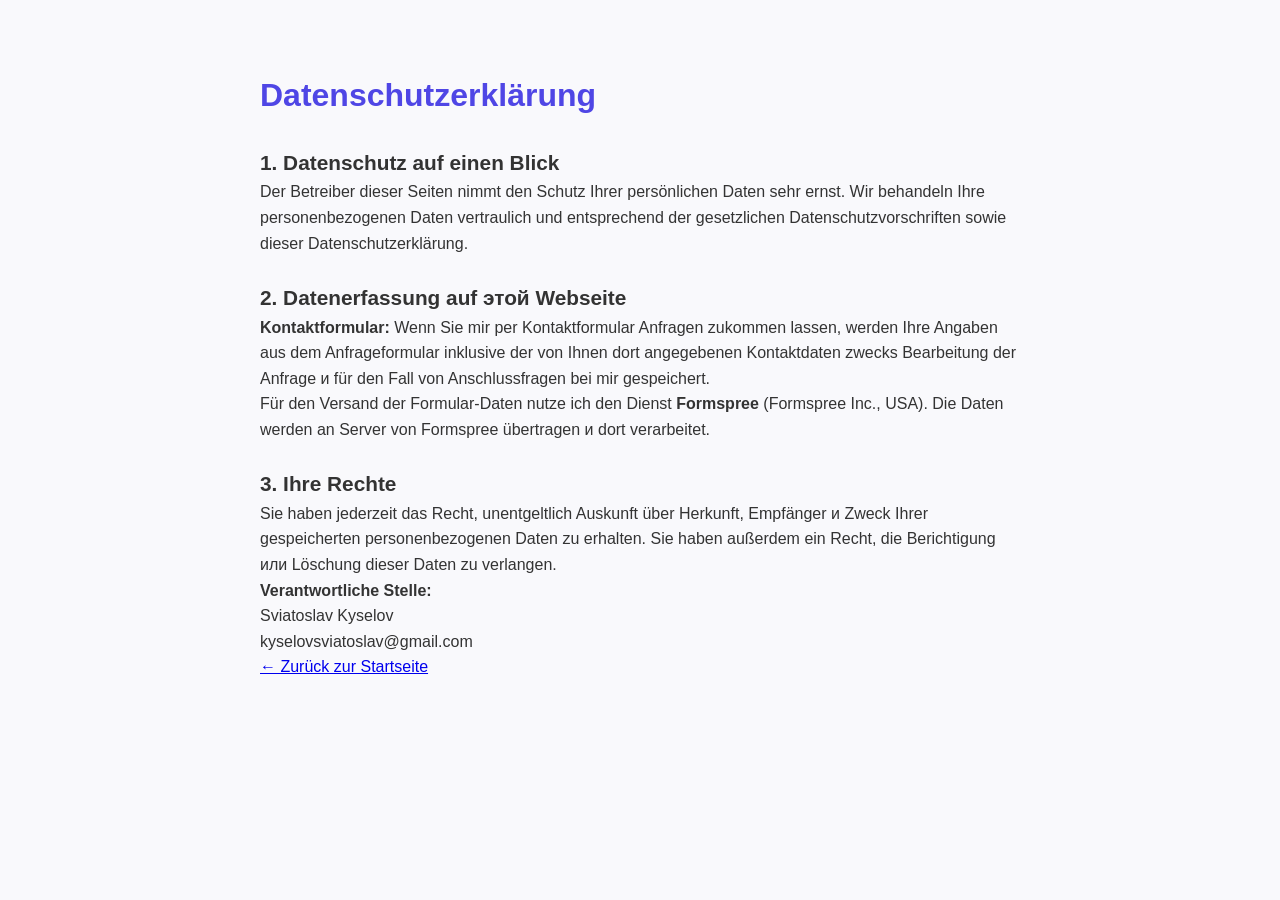
==== datenschutz.html @ 896ff246 "datenschutz und scroll" ====
<!DOCTYPE html>
<html lang="de">
<head>
    <meta charset="UTF-8">
    <title>Datenschutzerklärung - Sviatoslav Kyselov</title>
    <link rel="stylesheet" href="styles.css">
    <style>
        .legal-container { max-width: 800px; margin: 50px auto; padding: 20px; line-height: 1.6; }
        h1 { color: #4f46e5; margin-bottom: 20px; }
        h2 { margin-top: 25px; font-size: 1.3rem; }
    </style>
</head>
<body>
    <div class="legal-container">
        <h1>Datenschutzerklärung</h1>

        <h2>1. Datenschutz auf einen Blick</h2>
        <p>Der Betreiber dieser Seiten nimmt den Schutz Ihrer persönlichen Daten sehr ernst. Wir behandeln Ihre personenbezogenen Daten vertraulich und entsprechend der gesetzlichen Datenschutzvorschriften sowie dieser Datenschutzerklärung.</p>

        <h2>2. Datenerfassung auf этой Webseite</h2>
        <p><strong>Kontaktformular:</strong> Wenn Sie mir per Kontaktformular Anfragen zukommen lassen, werden Ihre Angaben aus dem Anfrageformular inklusive der von Ihnen dort angegebenen Kontaktdaten zwecks Bearbeitung der Anfrage и für den Fall von Anschlussfragen bei mir gespeichert.</p>
        <p>Für den Versand der Formular-Daten nutze ich den Dienst <strong>Formspree</strong> (Formspree Inc., USA). Die Daten werden an Server von Formspree übertragen и dort verarbeitet.</p>

        <h2>3. Ihre Rechte</h2>
        <p>Sie haben jederzeit das Recht, unentgeltlich Auskunft über Herkunft, Empfänger и Zweck Ihrer gespeicherten personenbezogenen Daten zu erhalten. Sie haben außerdem ein Recht, die Berichtigung или Löschung dieser Daten zu verlangen.</p>
        
        <p><strong>Verantwortliche Stelle:</strong><br>
        Sviatoslav Kyselov <br>
        kyselovsviatoslav@gmail.com </p>

        <p><a href="index.html">← Zurück zur Startseite</a></p>
    </div>
</body>
</html>
---- styles.css ----
/* =========================================
   1. БАЗОВЫЕ НАСТРОЙКИ
   ========================================= */
   /* --- Кастомный скроллбар --- */
/* Ширина всего скроллбара */
::-webkit-scrollbar {
    width: 10px;
}

/* Фон дорожки, по которой едет ползунок */
::-webkit-scrollbar-track {
    background: var(--bg-main);
}

/* Сам ползунок */
::-webkit-scrollbar-thumb {
    /* Создаем объем с помощью нескольких слоев градиента */
    background-image: 
        /* 1. Верхний яркий блик (как стекло) */
        linear-gradient(to bottom, rgba(255, 255, 255, 0.7) 0%, rgba(255, 255, 255, 0) 15px),
        /* 2. Боковой объем (свет слева, тень справа) */
        linear-gradient(to right, rgba(255, 255, 255, 0.3) 0%, rgba(255, 255, 255, 0) 20%, rgba(0, 0, 0, 0) 80%, rgba(0, 0, 0, 0.2) 100%),
        /* 3. Основной глубокий цвет (от синего к темно-синему) */
        linear-gradient(to bottom, #6366f1, #3730a3);
        
    border-radius: 20px; /* Округляем до состояния капсулы */
    border: 2px solid var(--bg-main); /* Прозрачная "рамка", чтобы ползунок не прилипал к краям */
    
    /* Внутреннее свечение для еще большего объема */
    box-shadow: inset 0 2px 4px rgba(255, 255, 255, 0.4); 
}

/* Ползунок при наведении */
::-webkit-scrollbar-thumb:hover {
    background-image: 
        linear-gradient(to bottom, rgba(255, 255, 255, 0.9) 0%, rgba(255, 255, 255, 0) 20px),
        linear-gradient(to right, rgba(255, 255, 255, 0.4) 0%, rgba(255, 255, 255, 0) 20%, rgba(0, 0, 0, 0) 80%, rgba(0, 0, 0, 0.3) 100%),
        linear-gradient(to bottom, #4f46e5, #312e81);
}

/* Для Firefox (у него более простая настройка) */
* {
    scrollbar-width: thin;
    scrollbar-color: #4f46e5 var(--bg-main);
}
/* --- Цветовые переменные для светлой и темной темы --- */
:root {
    --bg-main: #f9f9fc;
    --bg-secondary: #f3f4f6; /* Добавили фон для секции контактов */
    --text-main: #333333;
    --text-heading: #111827;
    --text-muted: #4b5563; /* Добавили приглушенный текст */
    --bg-header: rgba(255, 255, 255, 0.7);
    --bg-card: #ffffff;
    --bg-card-inner: #fdfdfd; /* Добавили фон для раскрытых проектов */
    --border-color: #eeeeee;
    --shadow-color: rgba(0, 0, 0, 0.05);
    --bg-footer: #111827;
    --input-bg: #ffffff; /* Добавили фон полей ввода */
    --tag-bg: #e0e7ff;
    --tag-text: #4338ca;
}

[data-theme="dark"] {
    --bg-main: #121212;
    --bg-secondary: #1a1a1a; 
    --text-main: #d1d5db; 
    --text-heading: #ffffff;
    --text-muted: #9ca3af; 
    --bg-header: rgba(18, 18, 18, 0.8);
    --bg-card: #1e1e1e;
    --bg-card-inner: #252525;
    --border-color: #374151;
    --shadow-color: rgba(0, 0, 0, 0.5);
    --bg-footer: #000000;
    --input-bg: #2a2a2a; 
    --tag-bg: rgba(79, 70, 229, 0.15); /* Полупрозрачный темно-синий фон */
    --tag-text: #818cf8; /* Приятный светло-синий цвет текста */
}
* {
    margin: 0;
    padding: 0;
    box-sizing: border-box;
}

body {
    font-family: 'Segoe UI', Tahoma, Geneva, Verdana, sans-serif;
    line-height: 1.6;
    color: var(--text-main);
    background-color: var(--bg-main);
    scroll-behavior: smooth; /* Плавная прокрутка страницы */
    transition: background-color 0.3s ease, color 0.3s ease;
}

/* =========================================
   2. НАВИГАЦИЯ (ШАПКА)
   ========================================= */
header {
    background-color: var(--bg-header); /* Полупрозрачный белый */
    backdrop-filter: blur(10px); /* Эффект матового стекла */
    -webkit-backdrop-filter: blur(10px);
    box-shadow: 0 2px 15px rgba(0, 0, 0, 0.05);
    position: sticky;
    top: 0;
    z-index: 100;
    border-bottom: 1px solid var(--border-color);
}

nav {
    display: grid;
    grid-template-columns: 1fr auto 1fr; /* Левая часть - 1 доля, Центр - по размеру контента, Правая часть - 1 доля */
    align-items: center;
    padding: 20px 50px;
    max-width: 1200px;
    margin: 0 auto;
}

.logo {
    justify-self: start; /* Строго прижимаем к левому краю */
    font-size: 1.5rem;
    font-weight: 700;
    text-decoration: none;
    color: var(--text-heading);
    white-space: nowrap;
}

.nav-links {
    justify-self: center; /* Строго по центру экрана */
    display: flex;
    gap: 30px;
    list-style: none;
}

.nav-links a {
    text-decoration: none;
    color: #555;
    font-weight: 500;
    transition: color 0.3s ease;
}

.nav-links a:hover {
    color: #4f46e5;
}
.nav-controls {
    justify-self: end; /* Строго прижимаем к правому краю */
    display: flex;
    align-items: center;
}   

/* =========================================
   3. ГЛАВНЫЙ ЭКРАН (HERO)
   ========================================= */
.hero {
    text-align: center;
    padding: 120px 20px;
    max-width: 800px;
    margin: 0 auto;
}

.hero h1 {
    font-size: 3.5rem;
    margin-bottom: 20px;
    color: var(--text-heading);
}

/* Делаем так, чтобы каждая часть заголовка была на своей строке */
.hero h1 span {
    display: block; 
}

/* Настройки для имени и фамилии */
.hero h1 span:last-child {
    color: #4f46e5; /* Синий акцент */
    white-space: nowrap; /* Запрещаем переносить фамилию на новую строку */
    margin-top: 10px; /* Небольшой отступ между "Hallo" и именем */
}

.hero p {
    font-size: 1.2rem;
    color: #6b7280;
    margin-bottom: 40px;
}

/* Кнопки */
.hero-buttons {
    display: flex;
    justify-content: center;
    gap: 20px;
    flex-wrap: wrap;
}

.btn {
    display: inline-block;
    padding: 14px 28px;
    background-color: #4f46e5;
    color: #ffffff;
    text-decoration: none;
    border-radius: 8px;
    font-weight: bold;
    transition: all 0.3s ease;
    border: 2px solid #4f46e5;
}

.btn:hover {
    background-color: #4338ca;
    border-color: #4338ca;
    transform: translateY(-2px);
    box-shadow: 0 4px 12px rgba(79, 70, 229, 0.3);
}

.btn-outline {
    background-color: transparent;
    color: #4f46e5;
}

.btn-outline:hover {
    background-color: rgba(79, 70, 229, 0.1);
    color: #4338ca;
}
[data-theme="dark"] .btn:hover {
    box-shadow: 0 0 20px rgba(79, 70, 229, 0.4); /* Мягкое неоновое свечение */
}

/* =========================================
   4. ЗАГОЛОВКИ СЕКЦИЙ
   ========================================= */
.skills-section, .education-section, .projects-section {
    padding: 80px 20px;
    max-width: 1200px;
    margin: 0 auto;
}

section h2 {
    text-align: center;
    font-size: 2.5rem;
    margin-bottom: 50px;
    color: var(--text-heading);
}
/* Вспомогательный класс для подзаголовков */
.subtitle {
    font-size: 1rem;
    color: #6b7280;
    font-weight: 400;
}

/* =========================================
   5. НАВЫКИ (3D FLIP КАРТОЧКИ)
   ========================================= */
.skills-grid {
    display: grid;
    grid-template-columns: repeat(auto-fit, minmax(280px, 1fr));
    gap: 25px;
    padding: 10px;
}

/* Контейнер карточки дает 3D перспективу */
.skill-card {
    background-color: transparent;
    perspective: 1000px;
    height: 260px; /* Фиксированная высота, чтобы карточка не прыгала при перевороте */
    cursor: pointer;
}

/* Внутренний вращающийся блок */
.skill-card-inner {
    position: relative;
    width: 100%;
    height: 100%;
    text-align: center;
    transition: transform 0.6s cubic-bezier(0.4, 0.2, 0.2, 1);
    transform-style: preserve-3d;
}

/* Класс, который добавляет JS при клике */
.skill-card.flipped .skill-card-inner {
    transform: rotateY(180deg);
}

.skill-card-front, .skill-card-back {
    position: absolute;
    width: 100%;
    height: 100%;
    backface-visibility: hidden; /* Прячет "спину" при перевороте */
    border-radius: 15px;
    padding: 30px 20px;
    display: flex;
    flex-direction: column;
    justify-content: center;
    align-items: center;
    box-shadow: 0 10px 30px rgba(0,0,0,0.05);
}

/* Лицевая сторона */
.skill-card-front {
    background-color: var(--bg-card);
    border-color: var(--border-color);
    color: var(--text-heading);
}

.skill-card-front .icon {
    font-size: 3rem;
    margin-bottom: 15px;
}

/* Обратная сторона */
.skill-card-back {
    background-color: #4f46e5; /* Синий цвет */
    color: #ffffff;
    transform: rotateY(180deg);
    border: 1px solid #4f46e5;
}

.skill-card-back h3 {
    margin-bottom: 15px;
    color: #ffffff;
    font-size: 1.3rem;
}

.skill-card-back p {
    color: #e0e7ff;
    font-size: 0.95rem;
    line-height: 1.5;
}

/* Эффект при наведении (легкий подъем) */
.skill-card:hover .skill-card-inner {
    box-shadow: 0 20px 40px rgba(79, 70, 229, 0.15);
}


/* =========================================
   6. ШКАЛА ОБУЧЕНИЯ (ACCORDION / EXPAND)
   ========================================= */
.timeline {
    position: relative;
    border-left: 4px solid #e5e7eb;
    margin: 40px auto;
    padding-left: 40px;
    margin-left: 20px;
    transition: all 0.4s ease;
}

.timeline-item {
    position: relative;
    margin-bottom: 30px;
    background-color: var(--bg-card);
    padding: 20px 25px;
    border-radius: 12px;
    border-color: var(--border-color);
    border-color: var(--border-color);
    transition: all 0.5s cubic-bezier(0.4, 0, 0.2, 1); /* Плавное раздвигание */
}

/* Интерактивная точка */
.timeline-item .dot {
    position: absolute;
    left: -52px;
    top: 25px;
    width: 20px;
    height: 20px;
    background-color: #4f46e5;
    border: 4px solid #f9f9fc;
    border-radius: 50%;
    box-shadow: 0 0 0 2px #4f46e5;
    cursor: pointer;
    transition: all 0.3s ease;
}

.timeline-item .dot:hover {
    transform: scale(1.5);
    background-color: #4338ca;
}

/* Скрытый текст с деталями */
.timeline-details {
    max-height: 0;
    overflow: hidden;
    opacity: 0;
    transition: max-height 0.5s ease, opacity 0.5s ease, margin-top 0.5s ease;
    color: #4b5563;
    line-height: 1.6;
}

/* --- СОСТОЯНИЕ: КОГДА ЭЛЕМЕНТ ОТКРЫТ (EXPANDED) --- */
.timeline-item.expanded {
    margin-top: 50px; /* Раздвигает соседей вверх */
    margin-bottom: 50px; /* Раздвигает соседей вниз */
    border-color: #4f46e5;
    box-shadow: 0 15px 35px rgba(79, 70, 229, 0.15);
    transform: scale(1.02); /* Слегка увеличивается */
}

.timeline-item.expanded .dot {
    background-color: #10b981; /* Точка становится зеленой при открытии */
    box-shadow: 0 0 0 4px rgba(16, 185, 129, 0.2);
    transform: scale(1.3);
}

.timeline-item.expanded .timeline-details {
    max-height: 300px; /* Раскрываем текст */
    opacity: 1;
    margin-top: 15px;
    padding-top: 15px;
    border-top: 1px dashed #e5e7eb; /* Разделительная линия */
}

/* Затемняем остальные элементы, если один открыт */
.timeline.has-expanded .timeline-item:not(.expanded) {
    opacity: 0.4;
    transform: scale(0.98);
}

/* =========================================
   7. ПРОЕКТЫ
   ========================================= */
.project-grid {
    display: grid;
    grid-template-columns: repeat(auto-fit, minmax(300px, 1fr));
    gap: 30px;
}

.project-card-simple {
    background-color: var(--bg-card);
    border-radius: 12px;
    box-shadow: 0 4px 15px var(--shadow-color);
    border-color: var(--border-color);
    transition: all 0.3s ease;
    overflow: hidden; /* Обрезает картинку по скругленным углам карточки */
    display: flex;
    flex-direction: column;
}

.project-card-simple:hover {
    transform: translateY(-10px);
    box-shadow: 0 12px 20px rgba(0,0,0,0.1);
    border-color: #4f46e5;
}

/* Стили для изображений проектов */
.project-image {
    width: 100%;
    height: 220px;
    object-fit: cover;
    transition: transform 0.5s cubic-bezier(0.4, 0, 0.2, 1); /* Плавное движение */
    border-bottom: 1px solid var(--border-color);
}

/* Обертка для текста внутри карточки */
.project-content {
    padding: 25px;
    display: flex;
    flex-direction: column;
    flex-grow: 1;
}

.project-content h3 {
    margin-bottom: 10px;
    color: var(--text-heading);
    font-size: 1.4rem;
}

/* Стили для тегов технологий */
.project-tags {
    display: flex;
    gap: 8px;
    margin-bottom: 15px;
    flex-wrap: wrap;
}

.tag {
    background-color: var(--tag-bg); /* ИСПРАВЛЕНО */
    color: var(--tag-text);          /* ИСПРАВЛЕНО */
    padding: 4px 12px;
    border-radius: 20px;
    font-size: 0.8rem;
    font-weight: 600;
    transition: background-color 0.3s ease, color 0.3s ease; /* Добавлена плавность */
}

.project-content p {
    color: #6b7280;
    margin-bottom: 20px;
    flex-grow: 1; /* Прижимает кнопку "Details" к низу, если текст разной длины */
}

.project-content a {
    color: #4f46e5;
    text-decoration: none;
    font-weight: 600;
    transition: color 0.3s ease;
}

.project-content a:hover {
    color: #3730a3;
}


/* =========================================
   8. ПОДВАЛ (ФУТЕР)
   ========================================= */
footer {
    background-color: var(--bg-footer);
    color: #f9fafb;
    text-align: center;
    padding: 60px 20px;
    margin-top: 50px;
}

footer h2 {
    margin-bottom: 20px;
    font-size: 2rem;
}

footer p {
    margin-top: 10px;
    color: #9ca3af;
    font-size: 1.1rem;
}

footer a {
    color: #4f46e5;
    text-decoration: none;
    font-weight: bold;
    transition: color 0.3s ease;
}

footer a:hover {
    color: #818cf8;
}

/* =========================================
   9. АДАПТИВНОСТЬ (ДЛЯ ТЕЛЕФОНОВ)
   ========================================= */
@media (max-width: 768px) {
    nav {
        display: flex;
        flex-direction: column;
        gap: 15px;
        padding: 15px;
    }
    
    .nav-links {
        flex-wrap: wrap;
        justify-content: center;
    }
    
    .hero h1 {
        font-size: 2.5rem;
    }
    
    /* Исправляем отступы шкалы на маленьких экранах */
    .timeline {
        margin-left: 10px;
        padding-left: 20px;
    }
    
    .timeline-item .dot {
        left: -32px;
    }
}
/* =========================================
   10. ВСТРОЕННОЕ РЕЗЮМЕ И СЕРТИФИКАТЫ
   ========================================= */
.cv-section {
    padding: 80px 20px;
    max-width: 1000px;
    margin: 0 auto;
}

.cv-container {
    background-color: var(--bg-card);
    padding: 50px;
    border-radius: 12px;
    box-shadow: 0 4px 15px var(--shadow-color);
    margin-bottom: 50px;
    border-top: 5px solid #4f46e5;
}

.cv-container h3 { font-size: 2rem; margin-bottom: 10px; }
.cv-container h4 { margin: 20px 0 10px 0; color: #4f46e5; }
.cv-container p, .cv-container ul { margin-bottom: 15px; color: #4b5563; }
.cv-container ul { padding-left: 20px; }
.cv-container hr { border: 0; height: 1px; background: #e5e7eb; margin: 20px 0; }

.cert-grid {
    display: flex;
    gap: 20px;
    flex-wrap: wrap;
    justify-content: center;
}

.cert-card {
    background: #e5e7eb;
    width: 300px;
    height: 200px;
    border-radius: 8px;
    display: flex;
    align-items: center;
    justify-content: center;
    color: #6b7280;
    border: 2px dashed #9ca3af;
}

/* =========================================
   11. ИНТЕРАКТИВНОСТЬ (КУРСОР)
   ========================================= */
.interactive { cursor: pointer; }
.interactive-dot .dot { cursor: pointer; }

/* =========================================
   12. МОДАЛЬНОЕ ОКНО (POPUP)
   ========================================= */
.modal {
    display: none; /* Скрыто по умолчанию */
    position: fixed;
    z-index: 1000;
    left: 0;
    top: 0;
    width: 100%;
    height: 100%;
    background-color: rgba(0,0,0,0.6); /* Темный фон */
    backdrop-filter: blur(4px); /* Размытие фона за окном */
    align-items: center;
    justify-content: center;
    opacity: 0;
    transition: opacity 0.3s ease;
}

.modal.show {
    display: flex;
    opacity: 1;
}

.modal-content {
    background-color: #fff;
    padding: 40px;
    border-radius: 15px;
    max-width: 600px;
    width: 90%;
    position: relative;
    transform: translateY(-50px);
    transition: transform 0.3s ease;
    box-shadow: 0 25px 50px rgba(0,0,0,0.25);
}

.modal.show .modal-content {
    transform: translateY(0); /* Плавное выплывание */
}

.close-btn {
    position: absolute;
    top: 15px;
    right: 20px;
    font-size: 28px;
    font-weight: bold;
    color: #9ca3af;
    cursor: pointer;
    transition: color 0.2s ease;
}

.close-btn:hover { color: #111827; }

#modal-title {
    color: #4f46e5;
    margin-bottom: 15px;
    font-size: 1.8rem;
}

#modal-text {
    color: #4b5563;
    line-height: 1.7;
    font-size: 1.1rem;
}
/* Сетка для карточек в один ряд */
.projects-grid {
    display: flex;
    gap: 30px;
    justify-content: center;
    flex-wrap: wrap;
    align-items: flex-start; /* Важно: каждая карточка своей высоты */
}

/* Сама карточка */
.interactive-card {
    flex: 1;
    min-width: 320px;
    max-width: 450px;
    cursor: pointer;
    background: var(--bg-card); /* ИСПРАВЛЕНО: было #fff */
    border-radius: 12px;
    transition: transform 0.3s ease, box-shadow 0.3s ease;
    overflow: hidden;
    display: flex;
    flex-direction: column;
}

.interactive-card:hover .project-image {
    transform: scale(1.08); /* Картинка увеличивается на 8% */
}

/* Текст-подсказка */
.click-hint {
    font-size: 0.85rem;
    color: #4f46e5;
    margin-top: 15px;
    font-weight: 600;
    text-transform: uppercase;
}

/* Скрытый блок с анимацией */
.project-details-expand {
    max-height: 0;
    overflow: hidden;
    transition: max-height 0.5s cubic-bezier(0.4, 0, 0.2, 1);
    background: var(--bg-card-inner); /* ИСПРАВЛЕНО: было #f9fafb */
}

.project-details-expand.open {
    max-height: 600px; /* Достаточно места для текста */
}

.expand-inner {
    padding: 0 25px 25px 25px;
    font-size: 0.95rem;
}

.expand-inner hr {
    border: none;
    border-top: 1px solid #eee;
    margin-bottom: 15px;
}

.expand-inner h4 {
    color: var(--text-heading); /* ИСПРАВЛЕНО: было #2d3748 */
    margin-bottom: 10px;
}

.expand-inner ul {
    list-style: none;
    padding: 0;
}

.expand-inner li {
    margin-bottom: 8px;
    position: relative;
    padding-left: 15px;
}

.expand-inner li::before {
    content: "•";
    color: #4f46e5;
    position: absolute;
    left: 0;
}

/* Кнопка-ссылка */
.project-link-btn {
    display: inline-block;
    margin-top: 15px;
    padding: 10px 18px;
    background: #4f46e5;
    color: #fff;
    text-decoration: none;
    border-radius: 6px;
    font-weight: 500;
    transition: background 0.3s;
}

.project-link-btn:hover {
    background: #3730a3;
}
.projects-grid {
    display: flex;
    gap: 30px;
    justify-content: center;
    flex-wrap: wrap; /* Для мобильных устройств */
}

.interactive-card {
    flex: 1;
    min-width: 320px;
    max-width: 450px;
    cursor: pointer;
    background: var(--bg-card); /* ИСПРАВЛЕНО */
    border-radius: 12px;
    transition: transform 0.3s ease, box-shadow 0.3s ease;
    overflow: hidden;
    display: flex;
    flex-direction: column;
}

.interactive-card:hover {
    transform: translateY(-5px);
    box-shadow: 0 10px 25px rgba(0,0,0,0.1);
}

.click-hint {
    color: #4f46e5;
    font-size: 0.85rem;
    font-weight: bold;
    margin-top: 10px;
    text-transform: uppercase;
}

.project-details-expand {
    max-height: 0;
    overflow: hidden;
    transition: max-height 0.5s cubic-bezier(0.4, 0, 0.2, 1);
    background: var(--bg-card-inner); /* ИСПРАВЛЕНО */
}

.project-details-expand.open {
    max-height: 800px; /* Достаточно места для текста */
}

.expand-inner {
    padding: 0 25px 25px 25px;
}

.project-link-btn {
    display: inline-block;
    margin-top: 15px;
    padding: 10px 20px;
    background: #4f46e5;
    color: white !important;
    text-decoration: none;
    border-radius: 8px;
    font-weight: 600;
}
/* --- Секция Контактов --- */
.contact-section {
    padding: 100px 20px;
    background-color: var(--bg-secondary); /* ИСПРАВЛЕНО: было #f3f4f6 */
    transition: background-color 0.3s ease;
}   

.contact-container {
    max-width: 1000px;
    margin: 0 auto;
    display: grid;
    grid-template-columns: 1fr 1fr;
    gap: 60px;
    background-color: var(--bg-card);
    padding: 50px;
    border-radius: 20px;
    box-shadow: 0 4px 15px var(--shadow-color);
    
}

.contact-info h2 {
    text-align: left;
    margin-bottom: 25px;
    color: #4f46e5;
}

.contact-info p {
    font-size: 1.1rem;
    color: var(--text-muted); /* ИСПРАВЛЕНО: было #4b5563 */
    margin-bottom: 30px;
}

.contact-details {
    list-style: none;
    padding: 0;
}

.contact-details li {
    margin-bottom: 15px;
    font-size: 1rem;
}

.contact-details a {
    color: #4f46e5;
    text-decoration: none;
    font-weight: 600;
}

/* --- Стили формы --- */
.contact-form {
    display: flex;
    flex-direction: column;
    gap: 20px;
}

.form-group {
    display: flex;
    flex-direction: column;
    gap: 8px;
}

.form-group label {
    font-weight: 600;
    font-size: 0.9rem;
    color: var(--text-heading); /* ИСПРАВЛЕНО: было #1f2937 */
}

.form-group input, 
.form-group textarea {
    padding: 14px;
    border: 1px solid var(--border-color); /* ИСПРАВЛЕНО: было #d1d5db */
    background-color: var(--input-bg); /* ДОБАВЛЕНО */
    color: var(--text-main); /* ДОБАВЛЕНО */
    border-radius: 10px;
    font-size: 1rem;
    font-family: inherit;
    transition: all 0.3s ease;
}

.form-group input:focus, 
.form-group textarea:focus {
    outline: none;
    border-color: #4f46e5;
    box-shadow: 0 0 0 3px rgba(79, 70, 229, 0.1);
}

/* --- Маленький футер --- */
.mini-footer {
    text-align: center;
    padding: 30px;
    background: #111827;
    color: #9ca3af;
    font-size: 0.9rem;
}

/* Адаптация для мобильных */
@media (max-width: 768px) {
    .contact-container {
        grid-template-columns: 1fr;
        padding: 30px;
    }
    .contact-info h2 {
        text-align: center;
    }
}

/* --- Кнопка "Наверх" с Мягкой Базой --- */
.back-to-top {
    position: fixed;
    bottom: 30px;
    right: 30px;
    width: 60px; /* Немного крупнее для объема */
    height: 60px;
    
    /* Базовый цвет кнопки - матовый, мягкий */
    background-color: #4f46e5;
    border: none;
    border-radius: 50%; /* Круглая форма для "пузырька" */
    
    cursor: pointer;
    display: flex;
    align-items: center;
    justify-content: center;
    z-index: 1000;

    /* Очень мягкая, глубокая тень под всей кнопкой */
    box-shadow: 
        0 10px 25px -5px rgba(79, 70, 229, 0.4),
        0 8px 10px -6px rgba(0, 0, 0, 0.1);
    
    /* Состояние скрыто */
    opacity: 0;
    visibility: hidden;
    transform: translateY(20px) scale(0.8);
    
    /* Плавная, "резиновая" анимация */
    transition: all 0.5s cubic-bezier(0.68, -0.55, 0.27, 1.55);
    
    /* Чтобы блики не вылезали за пределы */
    overflow: hidden; 
}

/* --- Тот самый 3D "Пузырек-Стрелка" с Бликами --- */
.back-to-top::after {
    content: "";
    width: 32px; /* Размер пузырька */
    height: 32px;
    
    /* Иконка стрелки (SVG) + Сложные градиенты для бликов */
    background-image: 
        /* 1. Верхний яркий блик (свет) */
        radial-gradient(circle at 30% 20%, rgba(255, 255, 255, 0.9) 0%, rgba(255, 255, 255, 0) 25%),
        /* 2. Нижний мягкий блик (отсвет) */
        radial-gradient(circle at 70% 80%, rgba(255, 255, 255, 0.4) 0%, rgba(255, 255, 255, 0) 30%),
        /* 3. Основной глянцевый градиент самого пузырька */
        linear-gradient(135deg, rgba(255, 255, 255, 0.2) 0%, rgba(255, 255, 255, 0.05) 100%),
        /* 4. Сама иконка стрелки (белая, встроенный SVG) */
        url("data:image/svg+xml,%3Csvg xmlns='http://www.w3.org/2000/svg' viewBox='0 0 24 24' fill='none' stroke='white' stroke-width='3' stroke-linecap='round' stroke-linejoin='round'%3E%3Cpath d='M12 19V5M5 12l7-7 7 7'/%3E%3C/svg%3E");
    
    background-size: cover, cover, cover, 70%; /* Размеры для каждого слоя */
    background-position: center, center, center, center center;
    background-repeat: no-repeat;
    
    border-radius: 50%; /* Сам пузырек внутри тоже круглый */
    
    /* Внутренняя тень самого пузырька для объема */
    box-shadow: 
        inset 0 2px 3px rgba(255, 255, 255, 0.3),
        inset 0 -2px 5px rgba(0, 0, 0, 0.2),
        0 4px 8px rgba(0, 0, 0, 0.3);

    transition: all 0.3s ease;
}

/* --- Появление кнопки --- */
.back-to-top.show {
    opacity: 1;
    visibility: visible;
    transform: translateY(0) scale(1);
}

/* --- Эффекты при наведении --- */
.back-to-top:hover {
    background-color: #4338ca; /* Чуть темнее фон кнопки */
    transform: translateY(-5px); /* Кнопка всплывает */
    box-shadow: 
        0 15px 30px -5px rgba(79, 70, 229, 0.6),
        0 10px 15px -6px rgba(0, 0, 0, 0.15);
}

/* Пузырек внутри при наведении "играет" на свету */
.back-to-top:hover::after {
    transform: scale(1.1) rotate(-5deg);
    box-shadow: 
        inset 0 3px 5px rgba(255, 255, 255, 0.5),
        inset 0 -3px 7px rgba(0, 0, 0, 0.2),
        0 6px 12px rgba(0, 0, 0, 0.4);
}

/* --- Эффект нажатия --- */
.back-to-top:active {
    transform: translateY(-2px) scale(0.95);
    transition: all 0.1s ease;
}

.back-to-top:active::after {
    transform: scale(0.9);
    box-shadow: inset 0 1px 2px rgba(0, 0, 0, 0.3);
}
/* Базовый класс для скрытых элементов */
.reveal {
    opacity: 0;
    transform: translateY(30px);
    transition: all 0.8s ease-out;
}

/* Класс, который добавит JS при прокрутке */
.reveal.active {
    opacity: 1;
    transform: translateY(0);
}
    /* --- Плавное появление (Scroll Reveal) --- */
/* Начальное состояние: невидимы и опущены на 50px вниз */
.skills-section, 
.education-section, 
.projects-section,
.cv-section,
.contact-section {
    opacity: 0;
    transform: translateY(50px);
    transition: all 0.8s cubic-bezier(0.4, 0, 0.2, 1);
}

/* Состояние, когда скрипт замечает секцию на экране */
.skills-section.active, 
.education-section.active, 
.projects-section.active,
.cv-section.active,
.contact-section.active {
    opacity: 1;
    transform: translateY(0);
}
/* --- Переключатель языков (Language Toggle) --- */
.lang-switch {
    display: flex;
    align-items: center;
    gap: 8px;
    margin-left: 20px;
}

.lang-label {
    font-weight: 700;
    font-size: 0.9rem;
    color: #9ca3af; /* Серый цвет для неактивного языка */
    transition: color 0.3s ease;
}

.lang-label.active {
    color: #4f46e5; /* Синий для активного языка */
}

/* Стилизация самой "таблетки" */
.switch {
    position: relative;
    display: inline-block;
    width: 46px;
    height: 24px;
}

.switch input {
    opacity: 0;
    width: 0;
    height: 0;
}

.slider {
    position: absolute;
    cursor: pointer;
    top: 0; left: 0; right: 0; bottom: 0;
    background-color: #e5e7eb;
    transition: 0.4s cubic-bezier(0.4, 0, 0.2, 1);
    border-radius: 34px;
    box-shadow: inset 0 2px 4px rgba(0,0,0,0.05);
}

.slider:before {
    position: absolute;
    content: "";
    height: 18px;
    width: 18px;
    left: 3px;
    bottom: 3px;
    background-color: white;
    transition: 0.4s cubic-bezier(0.4, 0, 0.2, 1);
    border-radius: 50%;
    box-shadow: 0 2px 5px rgba(0,0,0,0.2);
}

/* Состояние, когда выбран английский (рычажок вправо) */
input:checked + .slider {
    background-color: #4f46e5;
}
input:checked + .slider:before {
    transform: translateX(22px);
}
.footer-links {
    margin-top: 10px;
}
.footer-links a {
    color: #9ca3af;
    text-decoration: none;
    font-size: 0.8rem;
    margin: 0 5px;
}
.footer-links a:hover {
    color: #4f46e5;
}
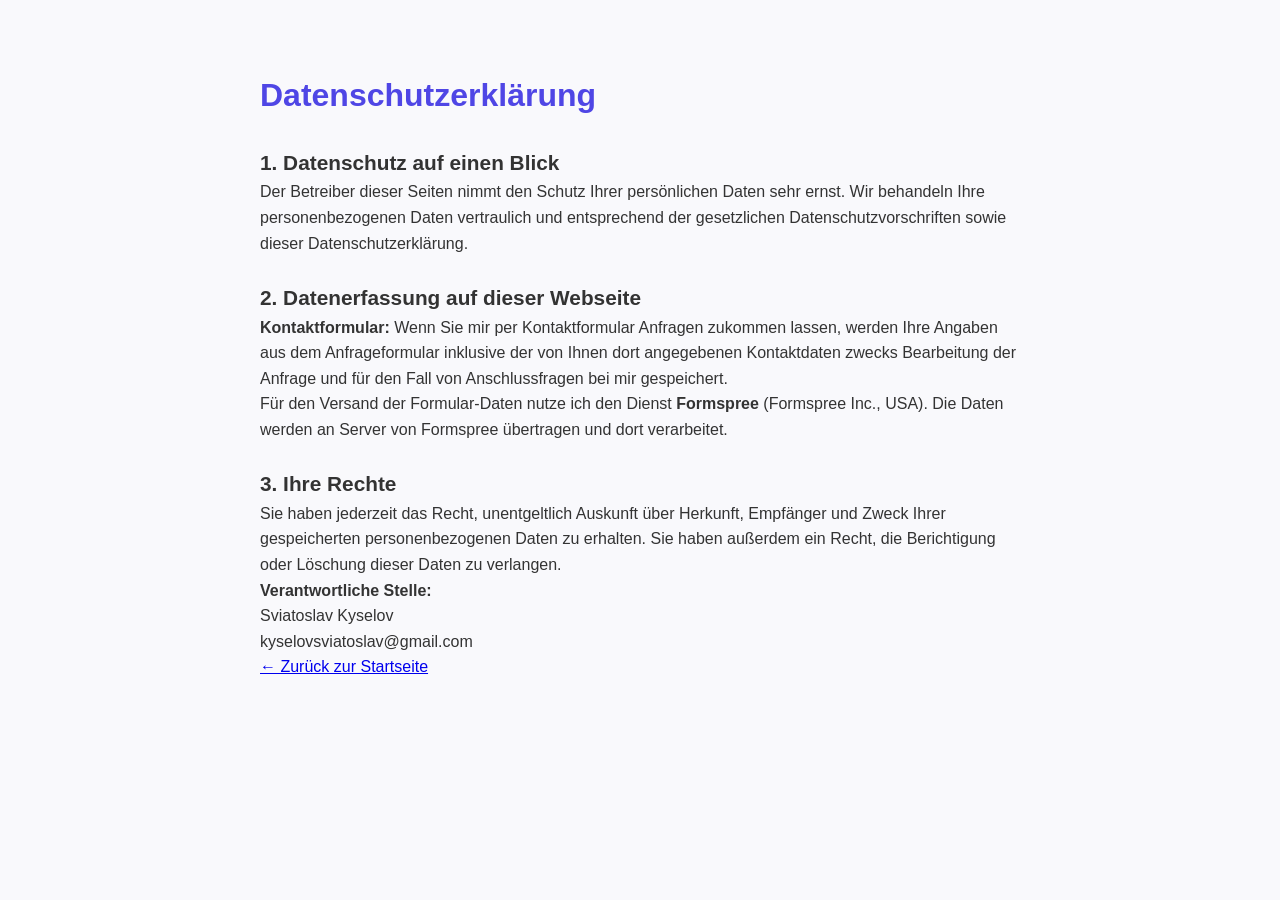
==== commit 3361ed9a: "Zertifikate" ====
--- a/datenschutz.html
+++ b/datenschutz.html
@@ -17,12 +17,12 @@
         <h2>1. Datenschutz auf einen Blick</h2>
         <p>Der Betreiber dieser Seiten nimmt den Schutz Ihrer persönlichen Daten sehr ernst. Wir behandeln Ihre personenbezogenen Daten vertraulich und entsprechend der gesetzlichen Datenschutzvorschriften sowie dieser Datenschutzerklärung.</p>
 
-        <h2>2. Datenerfassung auf этой Webseite</h2>
-        <p><strong>Kontaktformular:</strong> Wenn Sie mir per Kontaktformular Anfragen zukommen lassen, werden Ihre Angaben aus dem Anfrageformular inklusive der von Ihnen dort angegebenen Kontaktdaten zwecks Bearbeitung der Anfrage и für den Fall von Anschlussfragen bei mir gespeichert.</p>
-        <p>Für den Versand der Formular-Daten nutze ich den Dienst <strong>Formspree</strong> (Formspree Inc., USA). Die Daten werden an Server von Formspree übertragen и dort verarbeitet.</p>
+        <h2>2. Datenerfassung auf dieser Webseite</h2>
+        <p><strong>Kontaktformular:</strong> Wenn Sie mir per Kontaktformular Anfragen zukommen lassen, werden Ihre Angaben aus dem Anfrageformular inklusive der von Ihnen dort angegebenen Kontaktdaten zwecks Bearbeitung der Anfrage und für den Fall von Anschlussfragen bei mir gespeichert.</p>
+        <p>Für den Versand der Formular-Daten nutze ich den Dienst <strong>Formspree</strong> (Formspree Inc., USA). Die Daten werden an Server von Formspree übertragen und dort verarbeitet.</p>
 
         <h2>3. Ihre Rechte</h2>
-        <p>Sie haben jederzeit das Recht, unentgeltlich Auskunft über Herkunft, Empfänger и Zweck Ihrer gespeicherten personenbezogenen Daten zu erhalten. Sie haben außerdem ein Recht, die Berichtigung или Löschung dieser Daten zu verlangen.</p>
+        <p>Sie haben jederzeit das Recht, unentgeltlich Auskunft über Herkunft, Empfänger und Zweck Ihrer gespeicherten personenbezogenen Daten zu erhalten. Sie haben außerdem ein Recht, die Berichtigung oder Löschung dieser Daten zu verlangen.</p>
         
         <p><strong>Verantwortliche Stelle:</strong><br>
         Sviatoslav Kyselov <br>
--- a/styles.css
+++ b/styles.css
@@ -589,16 +589,51 @@
     justify-content: center;
 }
 
-.cert-card {
-    background: #e5e7eb;
-    width: 300px;
-    height: 200px;
-    border-radius: 8px;
-    display: flex;
+/* Стили для реальных карточек сертификатов */
+.cert-card-real {
+    background-color: var(--bg-card);
+    border: 1px solid var(--border-color);
+    border-radius: 12px;
+    padding: 25px;
+    width: 220px;
+    text-align: center;
+    box-shadow: 0 4px 15px var(--shadow-color);
+    transition: transform 0.3s ease, box-shadow 0.3s ease, border-color 0.3s ease;
+    display: flex;
+    flex-direction: column;
     align-items: center;
-    justify-content: center;
-    color: #6b7280;
-    border: 2px dashed #9ca3af;
+    justify-content: space-between;
+}
+
+.cert-card-real:hover {
+    transform: translateY(-5px);
+    box-shadow: 0 10px 20px var(--shadow-color);
+    border-color: #4f46e5;
+}
+
+.cert-card-real .icon {
+    font-size: 2.5rem;
+    margin-bottom: 15px;
+}
+
+.cert-card-real h4 {
+    color: var(--text-heading);
+    margin-bottom: 5px;
+    font-size: 1.1rem;
+}
+
+.cert-card-real p {
+    color: var(--text-muted);
+    font-size: 0.85rem;
+    margin-bottom: 20px;
+    flex-grow: 1; /* Чтобы кнопки всегда были на одном уровне снизу */
+}
+
+/* Компактная кнопка для карточек */
+.btn-small {
+    padding: 8px 16px;
+    font-size: 0.9rem;
+    width: 100%;
 }
 
 /* =========================================
